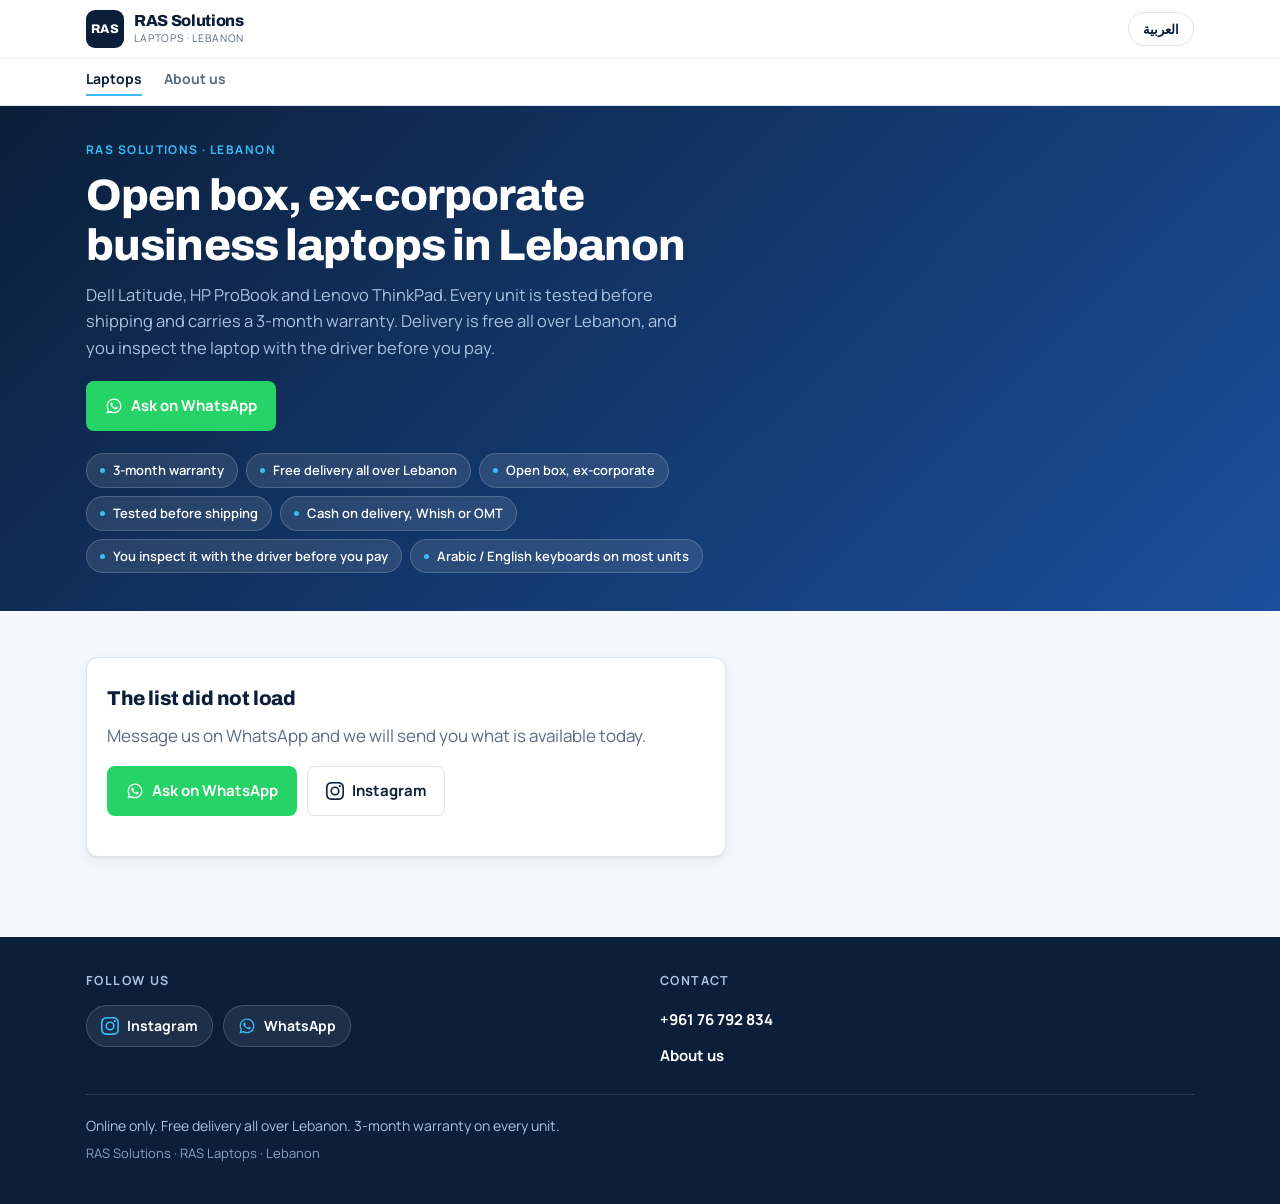
==== index.html @ 00bb6f60 "Add RAS Solutions static site Static product site for RAS Solutions, a refurbished ex-corporate busi" ====
<!DOCTYPE html>
<html lang="en" dir="ltr">
<head>
<meta charset="utf-8">
<meta name="viewport" content="width=device-width, initial-scale=1">

<title>RAS Solutions — open box, ex-corporate business laptops in Lebanon</title>
<meta name="description" content="Open box, ex-corporate Dell Latitude, HP ProBook and Lenovo ThinkPad laptops in Lebanon. 3-month warranty, free delivery all over Lebanon, cash on delivery or Whish / OMT. You inspect the laptop with the driver before you pay.">

<link rel="canonical" href="https://raslaptops.com/">
<meta name="theme-color" content="#0B1F3A">
<link rel="icon" href="images/favicon.svg" type="image/svg+xml">
<link rel="apple-touch-icon" href="images/logo.png">

<!-- Open Graph / Twitter: links to this shop get pasted into WhatsApp all day. -->
<meta property="og:type" content="website">
<meta property="og:site_name" content="RAS Solutions">
<meta property="og:locale" content="en_US">
<meta property="og:locale:alternate" content="ar_LB">
<meta property="og:url" content="https://raslaptops.com/">
<meta property="og:title" content="RAS Solutions — open box, ex-corporate business laptops in Lebanon">
<meta property="og:description" content="Dell Latitude, HP ProBook and Lenovo ThinkPad. 3-month warranty, free delivery all over Lebanon, cash on delivery or Whish / OMT.">
<meta property="og:image" content="https://raslaptops.com/images/og-cover.png">
<meta property="og:image:width" content="1200">
<meta property="og:image:height" content="630">
<meta property="og:image:alt" content="RAS Solutions — open box, ex-corporate business laptops in Lebanon">
<meta name="twitter:card" content="summary_large_image">
<meta name="twitter:title" content="RAS Solutions — open box, ex-corporate business laptops in Lebanon">
<meta name="twitter:description" content="Dell Latitude, HP ProBook and Lenovo ThinkPad. 3-month warranty, free delivery all over Lebanon, cash on delivery or Whish / OMT.">
<meta name="twitter:image" content="https://raslaptops.com/images/og-cover.png">

<link rel="preconnect" href="https://fonts.googleapis.com">
<link rel="preconnect" href="https://fonts.gstatic.com" crossorigin>
<link rel="stylesheet" href="https://fonts.googleapis.com/css2?family=Archivo:wght@700;800&family=Manrope:wght@400;500;600;700;800&family=Noto+Sans+Arabic:wght@400;500;700;800&display=swap">

<link rel="stylesheet" href="style.css">
</head>
<body>

<a class="skip" href="#catalog">Skip to the laptops</a>

<header class="site-header">
  <div class="wrap header-row">

    <a class="brand" href="index.html">
      <span class="brand-mark" aria-hidden="true">RAS</span>
      <span class="brand-text">
        <strong>RAS Solutions</strong>
        <small>Laptops · Lebanon</small>
      </span>
    </a>

    <div class="header-actions">
      <button type="button" class="lang-btn" data-lang-toggle
              data-i18n="toggleLabel" data-i18n-aria="toggleAria"
              aria-label="Switch the site to Arabic">العربية</button>
    </div>
  </div>

  <nav class="site-nav" aria-label="Main">
    <div class="wrap nav-row">
      <a href="index.html" class="is-current" data-i18n="navProducts">Laptops</a>
      <a href="about.html" data-i18n="navAbout">About us</a>
    </div>
  </nav>
</header>

<section class="hero">
  <div class="wrap">
   <div class="hero-inner">
    <p class="hero-eyebrow" data-i18n="heroEyebrow">RAS Solutions · Lebanon</p>
    <h1 data-i18n="heroTitle">Open box, ex-corporate business laptops in Lebanon</h1>
    <p class="hero-text" data-i18n="heroText">Dell Latitude, HP ProBook and Lenovo ThinkPad. Every unit is tested before shipping and carries a 3-month warranty. Delivery is free all over Lebanon, and you inspect the laptop with the driver before you pay.</p>

    <p class="hero-actions">
      <a class="btn btn-wa" data-wa-general target="_blank" rel="noopener"
         href="https://wa.me/96176792834?text=Hi%2C%20I%27d%20like%20to%20see%20the%20laptops%20you%20have%20available">
        <svg class="icon" viewBox="0 0 24 24" aria-hidden="true" focusable="false"><path fill="currentColor" d="M12.04 2C6.6 2 2.2 6.4 2.2 11.84c0 1.74.46 3.44 1.32 4.94L2 22l5.34-1.4a9.8 9.8 0 0 0 4.7 1.2h.01c5.43 0 9.84-4.4 9.84-9.84S17.47 2 12.04 2Zm0 17.96h-.01a8.2 8.2 0 0 1-4.16-1.14l-.3-.18-3.17.83.85-3.09-.2-.32a8.13 8.13 0 0 1-1.25-4.34c0-4.5 3.67-8.16 8.18-8.16 2.18 0 4.23.85 5.78 2.4a8.1 8.1 0 0 1 2.39 5.77c0 4.5-3.67 8.23-8.11 8.23Zm4.49-6.16c-.25-.13-1.45-.72-1.68-.8-.22-.08-.39-.12-.55.13-.16.24-.63.79-.77.95-.14.16-.28.19-.53.06-.24-.12-1.03-.38-1.97-1.21-.73-.65-1.22-1.45-1.36-1.7-.14-.24-.02-.37.11-.5.11-.11.25-.28.37-.43.12-.14.16-.24.25-.4.08-.17.04-.31-.02-.44-.06-.12-.55-1.33-.76-1.81-.2-.48-.4-.42-.55-.42l-.47-.01c-.16 0-.43.06-.65.31-.22.24-.85.83-.85 2.03s.87 2.35.99 2.51c.12.16 1.71 2.6 4.14 3.65.58.25 1.03.4 1.38.51.58.19 1.11.16 1.53.1.47-.07 1.45-.59 1.65-1.17.2-.57.2-1.06.14-1.16-.06-.1-.22-.16-.47-.29Z"/></svg>
        <span data-i18n="heroCta">Ask on WhatsApp</span>
      </a>
    </p>

    <ul class="trust" data-trust-list>
      <li>3-month warranty</li>
      <li>Free delivery all over Lebanon</li>
      <li>Open box, ex-corporate</li>
      <li>Tested before shipping</li>
      <li>Cash on delivery, Whish or OMT</li>
      <li>You inspect it with the driver before you pay</li>
      <li>Arabic / English keyboards on most units</li>
    </ul>
   </div>
  </div>
</section>

<main>
  <div class="wrap">

    <!-- category chips, written from whichever categories are in the sheet -->
    <nav class="filters" id="filters" data-i18n-aria="filterAria"
         aria-label="Filter by category" hidden></nav>

    <!-- the products themselves are written here from the Google Sheet -->
    <div id="catalog" aria-live="polite">
      <noscript>
        <section class="notice">
          <h2>The live list needs JavaScript</h2>
          <p>Message us on WhatsApp and we will send you what is available today.</p>
          <p class="notice-actions">
            <a class="btn btn-wa" href="https://wa.me/96176792834" target="_blank" rel="noopener">WhatsApp +961 76 792 834</a>
            <a class="btn btn-ghost" href="https://www.instagram.com/lb_ras/" target="_blank" rel="noopener">Instagram @lb_ras</a>
          </p>
        </section>
      </noscript>
    </div>

  </div>
</main>

<footer class="site-footer">
  <div class="wrap">
    <div class="footer-cols">

      <div>
        <h2 data-i18n="followHeading">Follow us</h2>
        <div class="social-row" data-social></div>
      </div>

      <div>
        <h2 data-i18n="contactHeading">Contact</h2>
        <ul class="footer-links">
          <li><a data-wa-general target="_blank" rel="noopener"
                 href="https://wa.me/96176792834?text=Hi%2C%20I%27d%20like%20to%20see%20the%20laptops%20you%20have%20available"><span data-phone>+961 76 792 834</span></a></li>
          <li><a href="about.html" data-i18n="navAbout">About us</a></li>
        </ul>
      </div>

    </div>

    <p class="footer-note" data-i18n="footerNote">Online only. Free delivery all over Lebanon. 3-month warranty on every unit.</p>
    <p class="footer-legal">RAS Solutions · RAS Laptops · Lebanon</p>
  </div>
</footer>

<!-- sticky call to action, phones only -->
<div class="sticky-cta">
  <a class="btn btn-wa" data-wa-general target="_blank" rel="noopener"
     href="https://wa.me/96176792834?text=Hi%2C%20I%27d%20like%20to%20see%20the%20laptops%20you%20have%20available">
    <svg class="icon" viewBox="0 0 24 24" aria-hidden="true" focusable="false"><path fill="currentColor" d="M12.04 2C6.6 2 2.2 6.4 2.2 11.84c0 1.74.46 3.44 1.32 4.94L2 22l5.34-1.4a9.8 9.8 0 0 0 4.7 1.2h.01c5.43 0 9.84-4.4 9.84-9.84S17.47 2 12.04 2Zm0 17.96h-.01a8.2 8.2 0 0 1-4.16-1.14l-.3-.18-3.17.83.85-3.09-.2-.32a8.13 8.13 0 0 1-1.25-4.34c0-4.5 3.67-8.16 8.18-8.16 2.18 0 4.23.85 5.78 2.4a8.1 8.1 0 0 1 2.39 5.77c0 4.5-3.67 8.23-8.11 8.23Zm4.49-6.16c-.25-.13-1.45-.72-1.68-.8-.22-.08-.39-.12-.55.13-.16.24-.63.79-.77.95-.14.16-.28.19-.53.06-.24-.12-1.03-.38-1.97-1.21-.73-.65-1.22-1.45-1.36-1.7-.14-.24-.02-.37.11-.5.11-.11.25-.28.37-.43.12-.14.16-.24.25-.4.08-.17.04-.31-.02-.44-.06-.12-.55-1.33-.76-1.81-.2-.48-.4-.42-.55-.42l-.47-.01c-.16 0-.43.06-.65.31-.22.24-.85.83-.85 2.03s.87 2.35.99 2.51c.12.16 1.71 2.6 4.14 3.65.58.25 1.03.4 1.38.51.58.19 1.11.16 1.53.1.47-.07 1.45-.59 1.65-1.17.2-.57.2-1.06.14-1.16-.06-.1-.22-.16-.47-.29Z"/></svg>
    <span data-i18n="askOnWhatsapp">Ask on WhatsApp</span>
  </a>
</div>

<script src="app.js" defer></script>
</body>
</html>
---- style.css ----
/* =============================================================================
   RAS Solutions - style.css
   Mobile first. Navy / royal blue with cyan accents.

   Colour rules baked into this file:
     - cyan is for accents, icons, underlines and focus rings only. Cyan is
       never used for body text. Where a blue text link is needed, the darker
       --link (#0284C7) is used instead, which passes contrast on white.
     - red is only ever used for a low stock count. Nothing else is red.
     - the hero gradient is the only gradient on the site.
   ============================================================================= */

:root {
  --navy:#0B1F3A;  --royal:#1B4F9C;  --cyan:#38BDF8;  --alert:#E23B2E;
  --bg:#F4F7FB;  --surface:#FFFFFF;  --surface-2:#EDF2F9;  --border:#DDE5F0;
  --text:#0B1F3A;  --text-muted:#5A6B85;
  --on-dark:#FFFFFF;  --on-dark-muted:#A9C0DE;
  --primary:#1B4F9C;  --primary-hover:#153E7C;  --focus:#38BDF8;
  --whatsapp:#25D366;  --in-stock:#15803D;  --low-stock:#E23B2E;
  --hero:linear-gradient(135deg,#0B1F3A 0%,#1B4F9C 100%);

  /* the one accessible blue for text-sized links, since cyan fails on white */
  --link:#0284C7;

  --radius:12px;
  --radius-btn:8px;
  --shadow:0 1px 2px rgba(11,31,58,.06), 0 4px 12px rgba(11,31,58,.06);
  --shadow-lift:0 2px 4px rgba(11,31,58,.08), 0 12px 28px rgba(11,31,58,.10);

  --wrap:1140px;

  --font-head:'Archivo', 'Segoe UI', -apple-system, BlinkMacSystemFont, Arial, sans-serif;
  --font-body:'Manrope', 'Segoe UI', -apple-system, BlinkMacSystemFont, Arial, sans-serif;
  --font-ar:'Noto Sans Arabic', 'Segoe UI', Tahoma, 'Geeza Pro', sans-serif;
}

*, *::before, *::after { box-sizing: border-box; }

html { -webkit-text-size-adjust: 100%; }

body {
  margin: 0;
  background: var(--bg);
  color: var(--text);
  font-family: var(--font-body);
  font-size: 16px;
  line-height: 1.6;
  -webkit-font-smoothing: antialiased;
}

@media (min-width: 700px) { body { font-size: 17px; } }

/* Arabic: matched weights, and a face that renders Arabic properly. */
html[lang="ar"] body,
html[lang="ar"] .card-model,
html[lang="ar"] h1, html[lang="ar"] h2, html[lang="ar"] h3 {
  font-family: var(--font-ar);
}
html[lang="ar"] body { line-height: 1.75; }

h1, h2, h3, .card-model, .price, .brand-text strong {
  font-family: var(--font-head);
  font-weight: 800;
  letter-spacing: -0.02em;
}
html[lang="ar"] h1, html[lang="ar"] h2, html[lang="ar"] h3,
html[lang="ar"] .card-model { letter-spacing: 0; font-weight: 700; }

img { display: block; max-width: 100%; }

a { color: var(--link); }

/* the one focus ring, on everything interactive */
:focus-visible {
  outline: 2px solid var(--focus);
  outline-offset: 2px;
  border-radius: 4px;
}

.icon { width: 18px; height: 18px; flex: none; }

.wrap { width: 100%; max-width: var(--wrap); margin-inline: auto; padding-inline: 16px; }

.skip {
  position: absolute; inset-inline-start: -9999px; top: 0; z-index: 60;
  background: var(--navy); color: var(--on-dark); padding: 10px 14px;
  text-decoration: none; border-radius: 0 0 8px 8px;
}
.skip:focus { inset-inline-start: 0; }

/* ---------- header ---------------------------------------------------- */

.site-header {
  position: sticky; top: 0; z-index: 30;
  background: rgba(255, 255, 255, 0.96);
  backdrop-filter: saturate(180%) blur(10px);
  border-bottom: 1px solid var(--border);
}

.header-row { display: flex; align-items: center; gap: 10px; padding-block: 10px; }

.brand {
  display: flex; align-items: center; gap: 10px;
  text-decoration: none; color: var(--text); margin-inline-end: auto;
}
.brand-mark {
  display: grid; place-items: center;
  width: 38px; height: 38px; border-radius: 9px;
  background: var(--navy); color: var(--on-dark);
  font-family: var(--font-head); font-size: 12.5px; font-weight: 800; letter-spacing: 0.04em;
}
.brand-text strong { display: block; font-size: 16px; line-height: 1.2; }
.brand-text small {
  display: block; font-size: 10.5px; color: var(--text-muted);
  letter-spacing: 0.08em; text-transform: uppercase; font-family: var(--font-body);
}

.header-actions { display: flex; align-items: center; gap: 8px; }

.lang-btn {
  background: var(--surface); border: 1px solid var(--border); color: var(--text);
  border-radius: 999px; padding: 7px 14px;
  font-family: var(--font-body); font-size: 13px; font-weight: 700; cursor: pointer;
  white-space: nowrap;
}
.lang-btn:hover { border-color: var(--royal); color: var(--royal); }

.site-nav { background: var(--surface); border-top: 1px solid var(--surface-2); }
.nav-row { display: flex; gap: 22px; padding-block: 9px; }
.site-nav a {
  color: var(--text-muted); text-decoration: none;
  font-size: 14px; font-weight: 700; padding-bottom: 4px;
  border-bottom: 2px solid transparent;
}
.site-nav a:hover { color: var(--royal); }
.site-nav a.is-current { color: var(--navy); border-bottom-color: var(--cyan); }

/* ---------- buttons --------------------------------------------------- */

.btn {
  display: inline-flex; align-items: center; justify-content: center; gap: 8px;
  padding: 12px 18px; border: 1px solid transparent; border-radius: var(--radius-btn);
  font-family: var(--font-body); font-size: 15px; font-weight: 700;
  text-decoration: none; cursor: pointer; white-space: nowrap;
  transition: background-color .15s ease, border-color .15s ease, color .15s ease;
}

.btn-primary { background: var(--primary); color: var(--on-dark); }
.btn-primary:hover { background: var(--primary-hover); }

.btn-wa { background: var(--whatsapp); color: #FFFFFF; }
.btn-wa:hover { background: #1EBE5B; }

.btn-ghost { background: var(--surface); border-color: var(--border); color: var(--text); }
.btn-ghost:hover { border-color: var(--royal); color: var(--royal); }

.btn-sm { padding: 8px 13px; font-size: 13.5px; border-radius: 999px; }

/* on the dark hero */
.btn-onhero { background: var(--surface); color: var(--navy); }
.btn-onhero:hover { background: var(--surface-2); }

/* ---------- hero ------------------------------------------------------ */

.hero {
  background: var(--hero);
  color: var(--on-dark);
  padding-block: 34px 38px;
}
.hero-inner { max-width: 62ch; }

.hero-eyebrow {
  margin: 0 0 10px;
  font-family: var(--font-body);
  font-size: 12px; font-weight: 700; letter-spacing: 0.12em; text-transform: uppercase;
  color: var(--cyan);
}
html[lang="ar"] .hero-eyebrow { text-transform: none; letter-spacing: 0.04em; font-size: 13px; }

.hero h1 {
  margin: 0 0 12px;
  font-size: clamp(28px, 7vw, 44px); line-height: 1.14;
  color: var(--on-dark);
}
.hero-text { margin: 0 0 20px; color: var(--on-dark-muted); font-size: 16.5px; }

.hero-actions { display: flex; flex-wrap: wrap; gap: 10px; margin-bottom: 22px; }

.trust { list-style: none; margin: 0; padding: 0; display: flex; flex-wrap: wrap; gap: 8px; }
.trust li {
  display: inline-flex; align-items: center;
  font-size: 13px; font-weight: 600; color: var(--on-dark);
  background: rgba(255, 255, 255, 0.10);
  border: 1px solid rgba(255, 255, 255, 0.18);
  border-radius: 999px; padding: 6px 13px;
}
.trust li::before {
  content: ""; width: 5px; height: 5px; border-radius: 50%;
  background: var(--cyan); margin-inline-end: 8px;
}

/* ---------- category chips -------------------------------------------- */

.filters {
  display: flex; gap: 8px; overflow-x: auto; padding-block: 18px 4px;
  scrollbar-width: none; -webkit-overflow-scrolling: touch;
}
.filters::-webkit-scrollbar { display: none; }

.chip {
  flex: none;
  background: var(--surface); border: 1px solid var(--border); color: var(--text-muted);
  border-radius: 999px; padding: 8px 15px;
  font-family: var(--font-body); font-size: 13.5px; font-weight: 700;
  cursor: pointer; white-space: nowrap;
  transition: background-color .15s ease, border-color .15s ease, color .15s ease;
}
.chip:hover { border-color: var(--royal); color: var(--royal); }
.chip.is-on { background: var(--navy); border-color: var(--navy); color: var(--on-dark); }

/* ---------- sections and grid ----------------------------------------- */

main { padding-bottom: 40px; }

.group { margin-block: 22px 34px; }
.group-title {
  margin: 0 0 16px; padding-bottom: 10px;
  border-bottom: 1px solid var(--border);
  font-size: 20px; color: var(--navy);
}

.grid { display: grid; gap: 14px; grid-template-columns: 1fr; }
@media (min-width: 600px) { .grid { grid-template-columns: repeat(2, 1fr); gap: 18px; } }
@media (min-width: 980px) { .grid { grid-template-columns: repeat(3, 1fr); gap: 20px; } }

/* ---------- product card ---------------------------------------------- */

.card {
  display: flex; flex-direction: column;
  background: var(--surface);
  border: 1px solid var(--border);
  border-radius: var(--radius);
  box-shadow: var(--shadow);
  overflow: hidden;
  transition: box-shadow .18s ease, transform .18s ease;
}
@media (hover: hover) {
  .card:hover { transform: translateY(-2px); box-shadow: var(--shadow-lift); }
}

.card-photo { position: relative; aspect-ratio: 4 / 3; background: var(--surface-2); }
.card-photo img { width: 100%; height: 100%; object-fit: contain; padding: 12px; }

/* stock badge, top-right of the card */
.stock {
  position: absolute; inset-block-start: 10px; inset-inline-end: 10px;
  font-family: var(--font-body); font-size: 12px; font-weight: 700; line-height: 1.3;
  padding: 5px 10px; border-radius: 999px;
}
.stock-low { background: var(--low-stock); color: #FFFFFF; }
.stock-in  { background: rgba(255, 255, 255, 0.92); color: var(--in-stock); }

.card-body { display: flex; flex-direction: column; flex: 1; padding: 15px 16px 16px; }

.card-model { margin: 0 0 4px; font-size: 17px; color: var(--navy); }
.card-spec {
  margin: 0; font-size: 14px; color: var(--text-muted);
  font-variant-numeric: tabular-nums;
}

.card-tags { display: flex; flex-wrap: wrap; gap: 6px; margin: 10px 0 0; }
.tag {
  font-size: 12px; font-weight: 600; color: var(--text-muted);
  background: var(--surface-2); border-radius: 6px; padding: 4px 9px;
}
.tag-touch { color: var(--royal); }

/* price: the loudest thing on the card after the photo */
.price {
  margin: 14px 0 14px; line-height: 1;
  font-size: 28px; color: var(--navy);
  font-variant-numeric: tabular-nums;
}

.card .btn-wa { margin-top: auto; width: 100%; }

/* Latin model names, Latin specs and prices are marked dir="ltr" in the markup
   so the slashes and the numbers do not get shuffled on the Arabic page, while
   an Arabic spec from the sheet is marked dir="rtl". Either way the text lines
   up with the side the page reads from, so the card never looks broken. */
html[dir="rtl"] .card-model,
html[dir="rtl"] .card-spec,
html[dir="rtl"] .price { text-align: right; }

/* ---------- states ---------------------------------------------------- */

.state { padding-block: 30px; color: var(--text-muted); font-size: 15px; }

.notice {
  max-width: 640px; margin-block: 24px 40px; padding: 24px 20px;
  background: var(--surface); border: 1px solid var(--border);
  border-radius: var(--radius); box-shadow: var(--shadow);
}
.notice h2 { margin: 0 0 8px; font-size: 20px; color: var(--navy); }
.notice p { margin: 0 0 16px; color: var(--text-muted); }
.notice-actions { display: flex; flex-wrap: wrap; gap: 10px; margin: 0; }

/* ---------- about page prose ------------------------------------------ */

.page-title { margin-block: 28px 4px; font-size: clamp(27px, 6.4vw, 38px); color: var(--navy); }

.prose { max-width: 68ch; padding-bottom: 28px; }
.prose h2 { margin: 30px 0 8px; font-size: 20px; color: var(--navy); }
.prose h3 { margin: 0 0 6px; font-size: 17px; font-weight: 700; color: var(--navy); }
.prose p  { margin: 0 0 13px; color: var(--text-muted); }
.prose a  { color: var(--link); }

.faq-item { margin-top: 18px; padding-top: 16px; border-top: 1px solid var(--border); }

/* ---------- footer ---------------------------------------------------- */

.site-footer {
  background: var(--navy); color: var(--on-dark);
  padding-block: 34px 40px;
}
.site-footer h2 {
  margin: 0 0 14px; font-size: 12.5px; font-weight: 700; color: var(--on-dark-muted);
  text-transform: uppercase; letter-spacing: 0.11em; font-family: var(--font-body);
}
html[lang="ar"] .site-footer h2 { text-transform: none; letter-spacing: 0; font-size: 14px; }

.footer-cols { display: grid; gap: 26px; grid-template-columns: 1fr; }
@media (min-width: 700px) { .footer-cols { grid-template-columns: 1fr 1fr; gap: 40px; } }

.social-row { display: flex; flex-wrap: wrap; gap: 10px; }
.social-link {
  display: inline-flex; align-items: center; gap: 8px;
  padding: 9px 14px; border-radius: 999px;
  background: rgba(255, 255, 255, 0.08);
  border: 1px solid rgba(255, 255, 255, 0.16);
  color: var(--on-dark); text-decoration: none;
  font-size: 14px; font-weight: 700;
}
.social-link:hover { background: rgba(255, 255, 255, 0.16); border-color: var(--cyan); }
.social-link .icon { color: var(--cyan); }

.footer-links { list-style: none; margin: 0; padding: 0; display: flex; flex-direction: column; gap: 9px; }
.footer-links a { color: var(--on-dark); text-decoration: none; font-weight: 700; font-size: 15px; }
.footer-links a:hover { color: var(--cyan); }

.footer-note {
  margin: 26px 0 6px; color: var(--on-dark-muted); font-size: 14px;
  border-top: 1px solid rgba(255, 255, 255, 0.14); padding-top: 20px;
}
.footer-legal { margin: 0; color: var(--on-dark-muted); font-size: 13px; opacity: .8; }

/* ---------- sticky WhatsApp bar, phones only -------------------------- */

.sticky-cta {
  position: fixed; inset-inline: 0; bottom: 0; z-index: 40;
  padding: 10px 16px calc(10px + env(safe-area-inset-bottom));
  background: rgba(255, 255, 255, 0.97);
  border-top: 1px solid var(--border);
  backdrop-filter: blur(10px);
}
.sticky-cta .btn { width: 100%; }

@media (min-width: 768px) { .sticky-cta { display: none; } }
@media (max-width: 767px) { body { padding-bottom: 78px; } }

@media (prefers-reduced-motion: reduce) {
  * { transition: none !important; animation: none !important; }
}
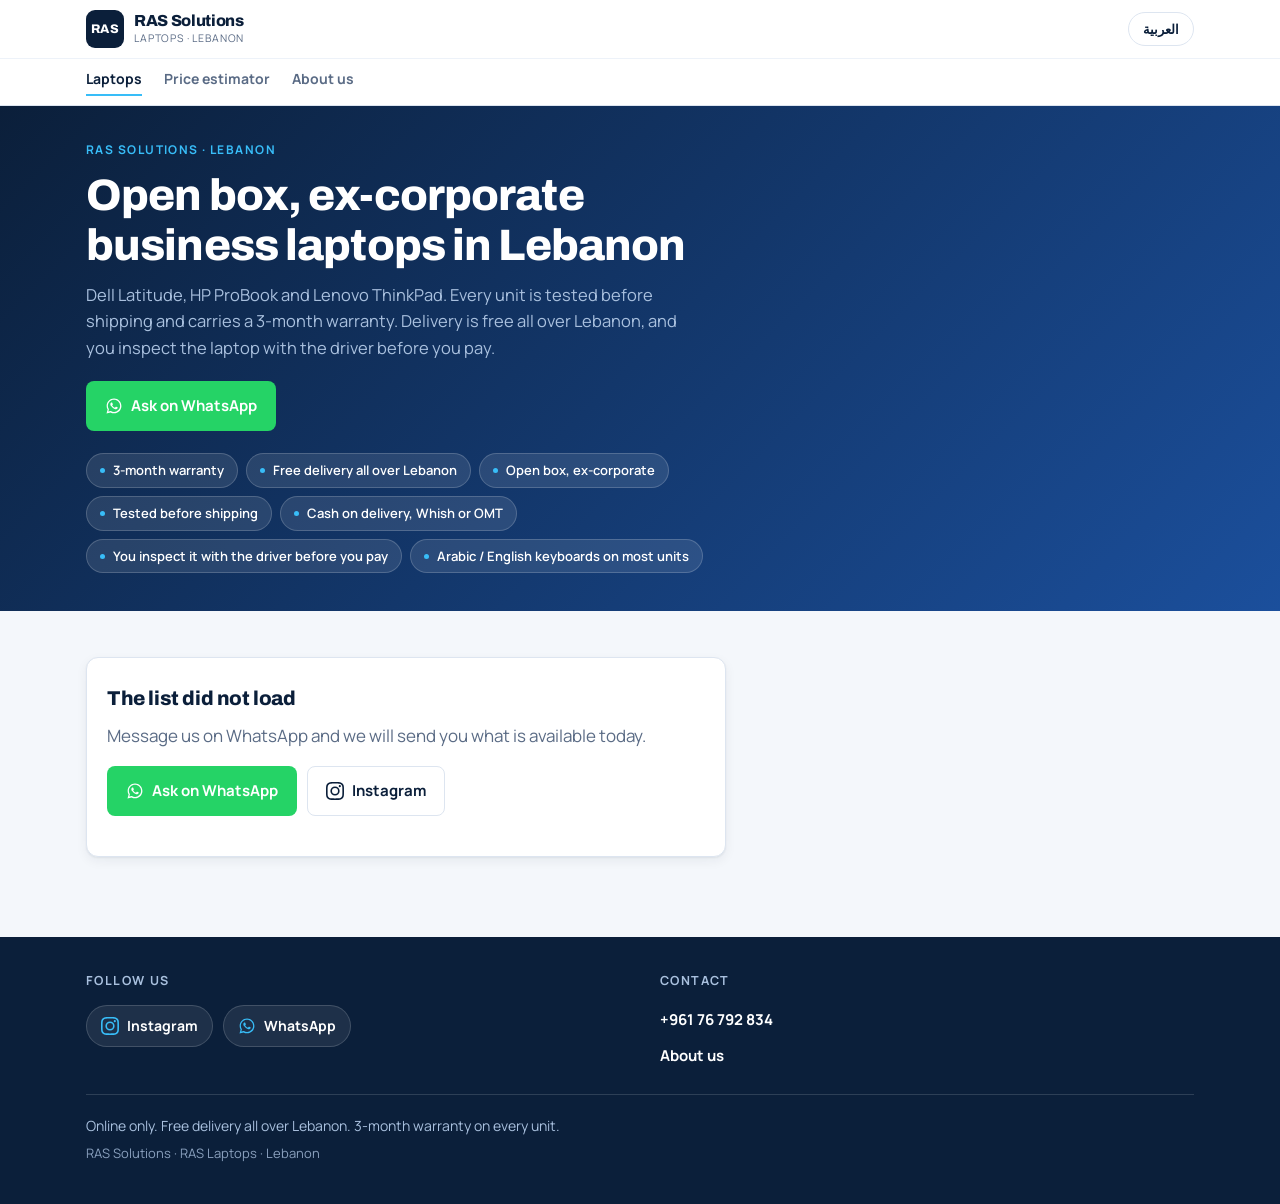
==== commit 33c684a4: "Add laptop price estimator A new page, estimate.html, that estimates what a visitor's own laptop is " ====
--- a/index.html
+++ b/index.html
@@ -7,7 +7,7 @@
 <title>RAS Solutions — open box, ex-corporate business laptops in Lebanon</title>
 <meta name="description" content="Open box, ex-corporate Dell Latitude, HP ProBook and Lenovo ThinkPad laptops in Lebanon. 3-month warranty, free delivery all over Lebanon, cash on delivery or Whish / OMT. You inspect the laptop with the driver before you pay.">
 
-<link rel="canonical" href="https://raslaptops.com/">
+<link rel="canonical" href="https://fryangotit.github.io/ras-laptops/">
 <meta name="theme-color" content="#0B1F3A">
 <link rel="icon" href="images/favicon.svg" type="image/svg+xml">
 <link rel="apple-touch-icon" href="images/logo.png">
@@ -17,17 +17,17 @@
 <meta property="og:site_name" content="RAS Solutions">
 <meta property="og:locale" content="en_US">
 <meta property="og:locale:alternate" content="ar_LB">
-<meta property="og:url" content="https://raslaptops.com/">
+<meta property="og:url" content="https://fryangotit.github.io/ras-laptops/">
 <meta property="og:title" content="RAS Solutions — open box, ex-corporate business laptops in Lebanon">
 <meta property="og:description" content="Dell Latitude, HP ProBook and Lenovo ThinkPad. 3-month warranty, free delivery all over Lebanon, cash on delivery or Whish / OMT.">
-<meta property="og:image" content="https://raslaptops.com/images/og-cover.png">
+<meta property="og:image" content="https://fryangotit.github.io/ras-laptops/images/og-cover.png">
 <meta property="og:image:width" content="1200">
 <meta property="og:image:height" content="630">
 <meta property="og:image:alt" content="RAS Solutions — open box, ex-corporate business laptops in Lebanon">
 <meta name="twitter:card" content="summary_large_image">
 <meta name="twitter:title" content="RAS Solutions — open box, ex-corporate business laptops in Lebanon">
 <meta name="twitter:description" content="Dell Latitude, HP ProBook and Lenovo ThinkPad. 3-month warranty, free delivery all over Lebanon, cash on delivery or Whish / OMT.">
-<meta name="twitter:image" content="https://raslaptops.com/images/og-cover.png">
+<meta name="twitter:image" content="https://fryangotit.github.io/ras-laptops/images/og-cover.png">
 
 <link rel="preconnect" href="https://fonts.googleapis.com">
 <link rel="preconnect" href="https://fonts.gstatic.com" crossorigin>
@@ -60,6 +60,7 @@
   <nav class="site-nav" aria-label="Main">
     <div class="wrap nav-row">
       <a href="index.html" class="is-current" data-i18n="navProducts">Laptops</a>
+      <a href="estimate.html" data-i18n="navEstimate">Price estimator</a>
       <a href="about.html" data-i18n="navAbout">About us</a>
     </div>
   </nav>
--- a/style.css
+++ b/style.css
@@ -371,3 +371,103 @@
 @media (prefers-reduced-motion: reduce) {
   * { transition: none !important; animation: none !important; }
 }
+
+/* ---------- price estimator ------------------------------------------- */
+
+.page-intro {
+  max-width: 62ch; margin: 0 0 24px; color: var(--text-muted); font-size: 16.5px;
+}
+
+.est-layout { display: grid; gap: 20px; grid-template-columns: 1fr; align-items: start; }
+@media (min-width: 900px) {
+  .est-layout { grid-template-columns: 1fr 1fr; gap: 28px; }
+  .est-result { position: sticky; top: 118px; }
+}
+
+.est-form {
+  background: var(--surface); border: 1px solid var(--border);
+  border-radius: var(--radius); box-shadow: var(--shadow);
+  padding: 18px 18px 20px;
+}
+
+.field { margin: 0 0 15px; }
+.field label {
+  display: block; margin-bottom: 5px;
+  font-size: 13px; font-weight: 700; color: var(--text);
+}
+.field select {
+  width: 100%; padding: 11px 12px;
+  font-family: var(--font-body); font-size: 15px; color: var(--text);
+  background: var(--surface); border: 1px solid var(--border);
+  border-radius: var(--radius-btn);
+}
+.field select:hover { border-color: var(--royal); }
+
+.field-extras { border: 0; padding: 4px 0 0; margin: 4px 0 0; }
+.field-extras legend {
+  padding: 0; margin-bottom: 9px;
+  font-size: 13px; font-weight: 700; color: var(--text);
+}
+.checks { display: grid; gap: 8px; grid-template-columns: 1fr; }
+@media (min-width: 520px) { .checks { grid-template-columns: 1fr 1fr; } }
+
+.check {
+  display: flex; align-items: center; gap: 9px;
+  font-size: 14px; color: var(--text-muted); cursor: pointer;
+}
+.check input {
+  width: 17px; height: 17px; margin: 0; flex: none;
+  accent-color: var(--royal);
+}
+.check:hover { color: var(--text); }
+
+.est-result {
+  background: var(--surface); border: 1px solid var(--border);
+  border-radius: var(--radius); box-shadow: var(--shadow);
+  overflow: hidden;
+}
+
+.est-figure { padding: 20px 18px 18px; border-bottom: 1px solid var(--border); }
+.est-label {
+  margin: 0 0 6px; font-size: 12.5px; font-weight: 700; color: var(--text-muted);
+  text-transform: uppercase; letter-spacing: 0.09em;
+}
+html[lang="ar"] .est-label { text-transform: none; letter-spacing: 0; font-size: 14px; }
+
+.est-range {
+  margin: 0 0 12px; line-height: 1.05;
+  font-family: var(--font-head); font-weight: 800; letter-spacing: -0.02em;
+  font-size: clamp(30px, 8vw, 42px); color: var(--navy);
+  font-variant-numeric: tabular-nums;
+}
+.est-range span {
+  font-family: var(--font-body); font-size: 16px; font-weight: 600;
+  color: var(--text-muted); letter-spacing: 0; padding: 0 6px;
+}
+html[dir="rtl"] .est-range { text-align: right; }
+
+.est-note { margin: 0; font-size: 13.5px; line-height: 1.55; color: var(--text-muted); }
+
+.est-actions { display: flex; flex-wrap: wrap; gap: 10px; margin: 16px 0 0; }
+.est-actions .btn { flex: 1 1 auto; }
+
+.est-breakdown { padding: 16px 18px 18px; }
+.est-breakdown summary {
+  cursor: pointer; font-weight: 700; font-size: 14px; color: var(--navy);
+  margin-bottom: 12px;
+}
+
+.table-scroll { overflow-x: auto; margin-bottom: 14px; }
+.est-breakdown table { width: 100%; border-collapse: collapse; font-size: 13.5px; }
+.est-breakdown th {
+  text-align: start; padding: 7px 8px; border-bottom: 1px solid var(--border);
+  font-size: 11.5px; font-weight: 700; color: var(--text-muted);
+  text-transform: uppercase; letter-spacing: 0.07em; white-space: nowrap;
+}
+html[lang="ar"] .est-breakdown th { text-transform: none; letter-spacing: 0; font-size: 13px; }
+.est-breakdown td {
+  padding: 7px 8px; border-bottom: 1px solid var(--surface-2); color: var(--text-muted);
+}
+.est-breakdown td:first-child { color: var(--text); font-weight: 600; white-space: nowrap; }
+.est-breakdown .num { text-align: end; font-variant-numeric: tabular-nums; white-space: nowrap; }
+.est-breakdown .row-sum td { font-weight: 700; color: var(--navy); background: var(--surface-2); }
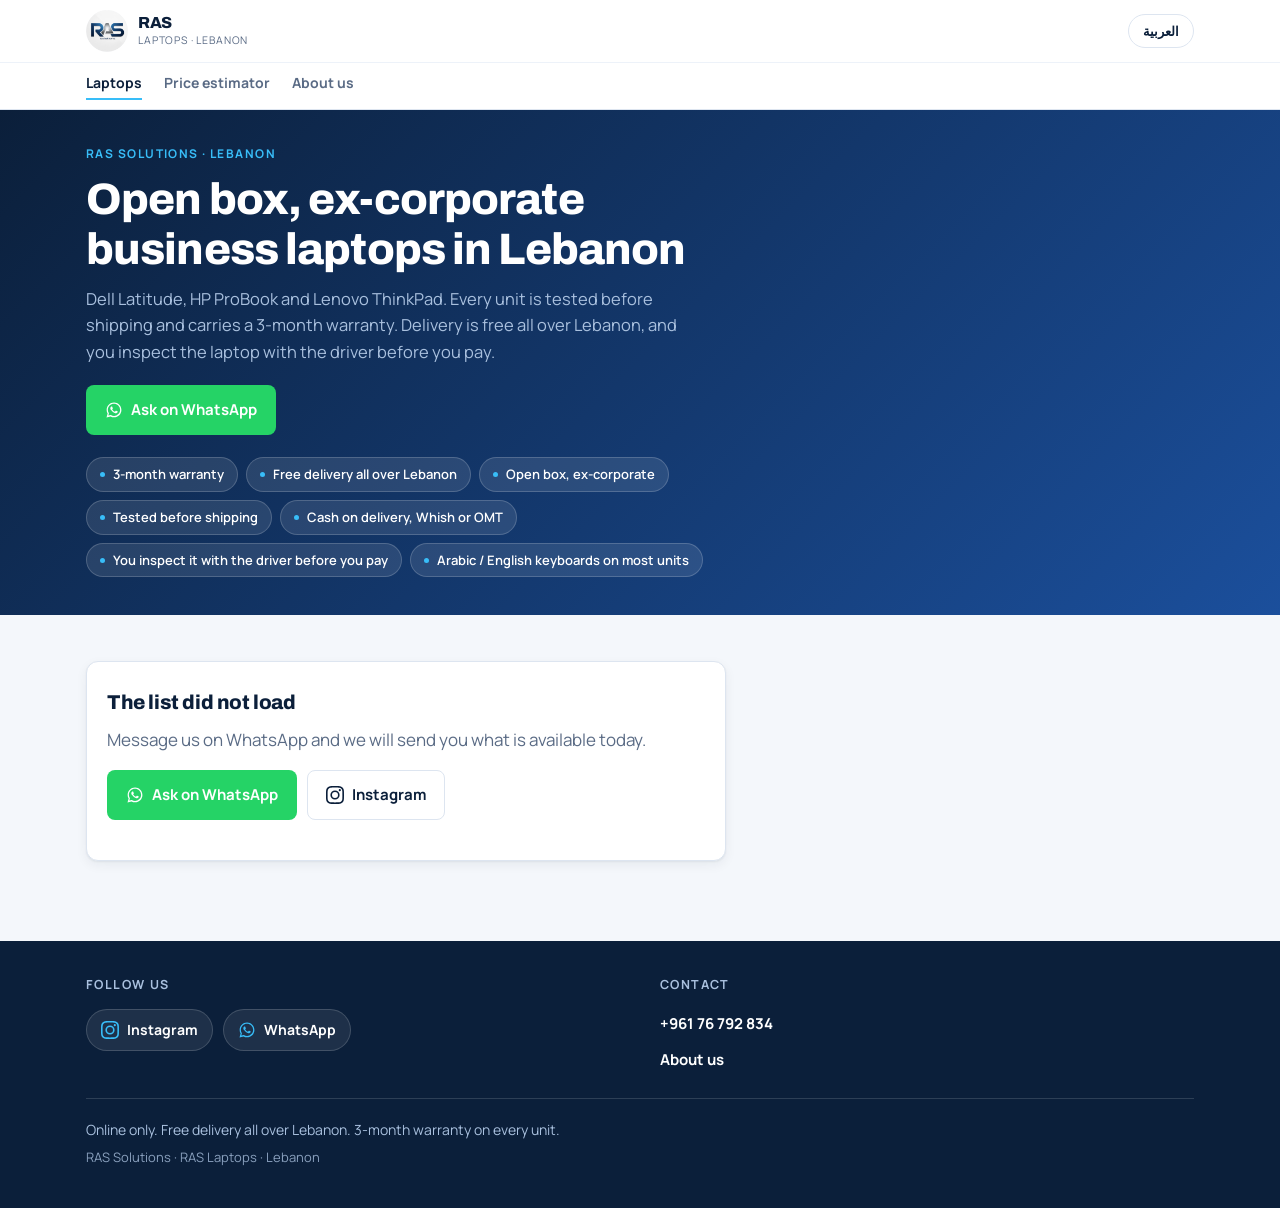
==== commit 863ace54: "Fix the tab icon and re-encode the product photos The tab icon: favicon.svg loaded fine (200, image/" ====
--- a/index.html
+++ b/index.html
@@ -9,7 +9,7 @@
 
 <link rel="canonical" href="https://fryangotit.github.io/ras-laptops/">
 <meta name="theme-color" content="#0B1F3A">
-<link rel="icon" href="images/favicon.svg" type="image/svg+xml">
+<link rel="icon" href="images/favicon.png" type="image/png">
 <link rel="apple-touch-icon" href="images/logo.png">
 
 <!-- Open Graph / Twitter: links to this shop get pasted into WhatsApp all day. -->
@@ -42,7 +42,7 @@
 <header class="site-header">
   <div class="wrap header-row">
 
-    <a class="brand" href="index.html">
+    <a class="brand" href="index.html" data-brand>
       <span class="brand-mark" aria-hidden="true">RAS</span>
       <span class="brand-text">
         <strong>RAS Solutions</strong>
--- a/style.css
+++ b/style.css
@@ -109,6 +109,9 @@
   background: var(--navy); color: var(--on-dark);
   font-family: var(--font-head); font-size: 12.5px; font-weight: 800; letter-spacing: 0.04em;
 }
+/* a logo picture set through CONFIG.logo.image; height comes from the config */
+.brand-logo { width: auto; max-height: 44px; object-fit: contain; flex: none; }
+
 .brand-text strong { display: block; font-size: 16px; line-height: 1.2; }
 .brand-text small {
   display: block; font-size: 10.5px; color: var(--text-muted);
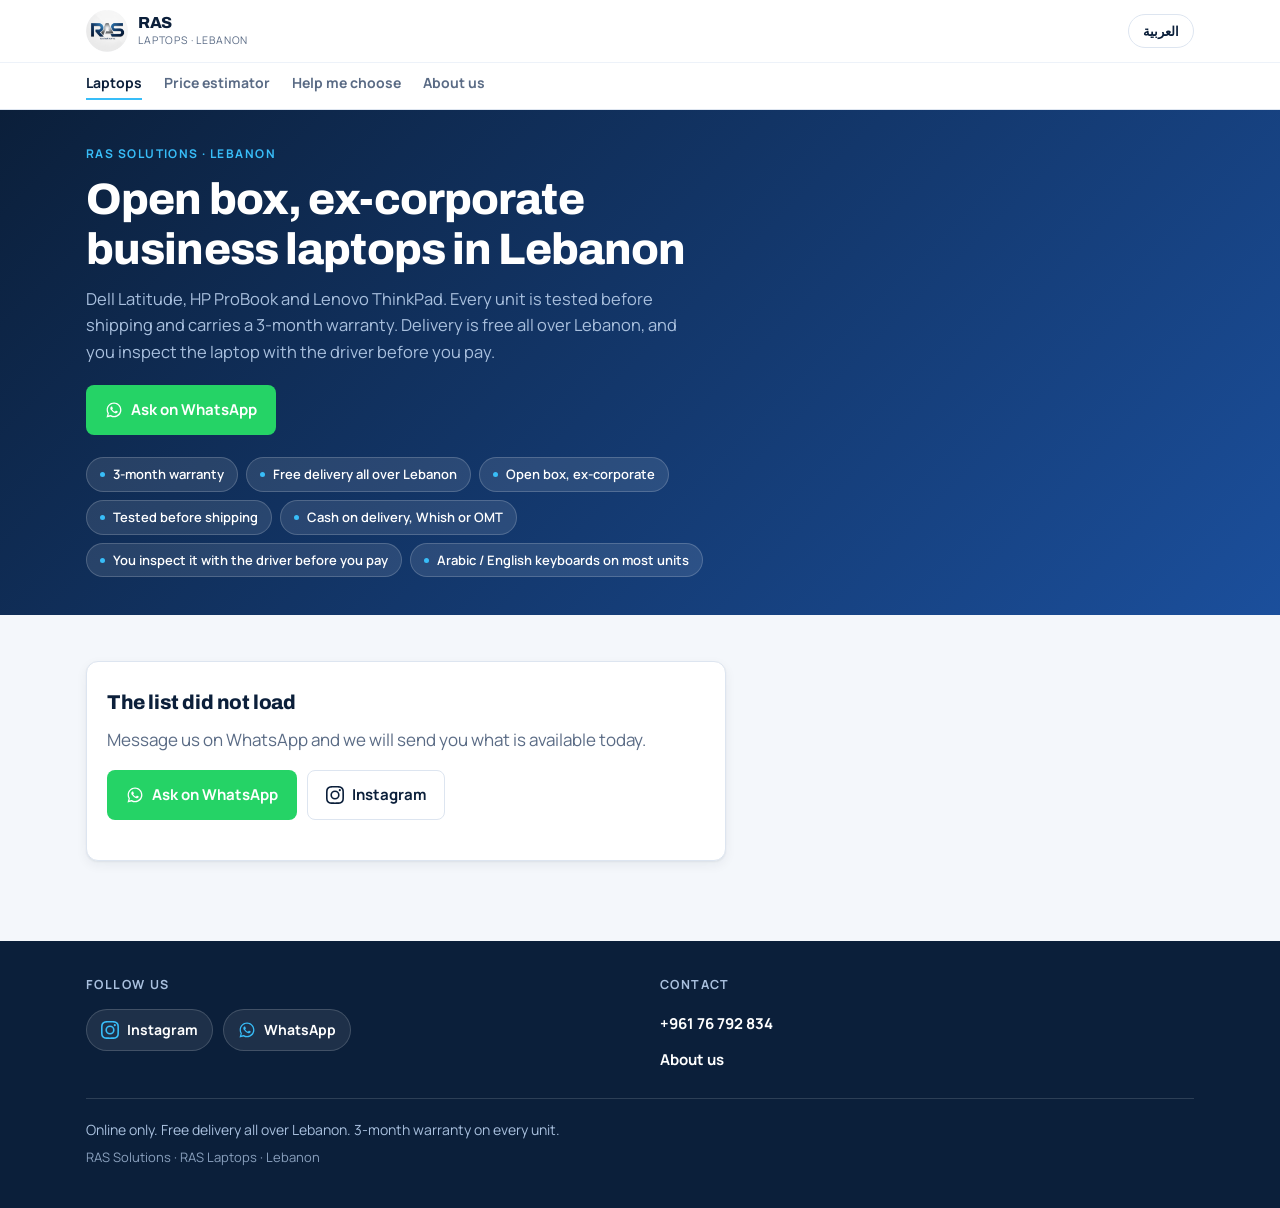
==== commit 6587f5c2: "Add a guided "help me choose" questionnaire choose.html asks five questions and recommends from what" ====
--- a/index.html
+++ b/index.html
@@ -7,7 +7,7 @@
 <title>RAS Solutions — open box, ex-corporate business laptops in Lebanon</title>
 <meta name="description" content="Open box, ex-corporate Dell Latitude, HP ProBook and Lenovo ThinkPad laptops in Lebanon. 3-month warranty, free delivery all over Lebanon, cash on delivery or Whish / OMT. You inspect the laptop with the driver before you pay.">
 
-<link rel="canonical" href="https://fryangotit.github.io/ras-laptops/">
+<link rel="canonical" href="https://raslaptops.com/">
 <meta name="theme-color" content="#0B1F3A">
 <link rel="icon" href="images/favicon.png" type="image/png">
 <link rel="apple-touch-icon" href="images/logo.png">
@@ -17,17 +17,17 @@
 <meta property="og:site_name" content="RAS Solutions">
 <meta property="og:locale" content="en_US">
 <meta property="og:locale:alternate" content="ar_LB">
-<meta property="og:url" content="https://fryangotit.github.io/ras-laptops/">
+<meta property="og:url" content="https://raslaptops.com/">
 <meta property="og:title" content="RAS Solutions — open box, ex-corporate business laptops in Lebanon">
 <meta property="og:description" content="Dell Latitude, HP ProBook and Lenovo ThinkPad. 3-month warranty, free delivery all over Lebanon, cash on delivery or Whish / OMT.">
-<meta property="og:image" content="https://fryangotit.github.io/ras-laptops/images/og-cover.png">
+<meta property="og:image" content="https://raslaptops.com/images/og-cover.png">
 <meta property="og:image:width" content="1200">
 <meta property="og:image:height" content="630">
 <meta property="og:image:alt" content="RAS Solutions — open box, ex-corporate business laptops in Lebanon">
 <meta name="twitter:card" content="summary_large_image">
 <meta name="twitter:title" content="RAS Solutions — open box, ex-corporate business laptops in Lebanon">
 <meta name="twitter:description" content="Dell Latitude, HP ProBook and Lenovo ThinkPad. 3-month warranty, free delivery all over Lebanon, cash on delivery or Whish / OMT.">
-<meta name="twitter:image" content="https://fryangotit.github.io/ras-laptops/images/og-cover.png">
+<meta name="twitter:image" content="https://raslaptops.com/images/og-cover.png">
 
 <link rel="preconnect" href="https://fonts.googleapis.com">
 <link rel="preconnect" href="https://fonts.gstatic.com" crossorigin>
@@ -61,6 +61,7 @@
     <div class="wrap nav-row">
       <a href="index.html" class="is-current" data-i18n="navProducts">Laptops</a>
       <a href="estimate.html" data-i18n="navEstimate">Price estimator</a>
+      <a href="choose.html" data-i18n="navChoose">Help me choose</a>
       <a href="about.html" data-i18n="navAbout">About us</a>
     </div>
   </nav>
@@ -96,6 +97,12 @@
 
 <main>
   <div class="wrap">
+
+    <!-- deals: the Instagram carousels, from the deals tab of the sheet -->
+    <section class="deals-section" id="deals" hidden>
+      <h2 class="deals-heading" data-i18n="dealsHeading">This week</h2>
+      <div class="deals" id="deals-list"></div>
+    </section>
 
     <!-- category chips, written from whichever categories are in the sheet -->
     <nav class="filters" id="filters" data-i18n-aria="filterAria"
--- a/style.css
+++ b/style.css
@@ -474,3 +474,150 @@
 .est-breakdown td:first-child { color: var(--text); font-weight: 600; white-space: nowrap; }
 .est-breakdown .num { text-align: end; font-variant-numeric: tabular-nums; white-space: nowrap; }
 .est-breakdown .row-sum td { font-weight: 700; color: var(--navy); background: var(--surface-2); }
+
+/* ---------- variant buttons ------------------------------------------- */
+
+.variants { display: flex; flex-wrap: wrap; gap: 6px; margin-top: 10px; }
+
+.vpill {
+  background: var(--surface); border: 1px solid var(--border); color: var(--text-muted);
+  border-radius: 999px; padding: 5px 11px;
+  font-family: var(--font-body); font-size: 12.5px; font-weight: 700;
+  cursor: pointer; white-space: nowrap;
+  transition: background-color .15s ease, border-color .15s ease, color .15s ease;
+}
+.vpill:hover { border-color: var(--royal); color: var(--royal); }
+.vpill.is-on { background: var(--navy); border-color: var(--navy); color: var(--on-dark); }
+
+/* ---------- deals carousel ------------------------------------------- */
+
+.deals-section { padding-top: 22px; }
+
+.deals-heading {
+  margin: 0 0 14px; font-size: 20px; color: var(--navy);
+}
+
+.deals { display: grid; gap: 18px; grid-template-columns: 1fr; }
+@media (min-width: 900px) { .deals { grid-template-columns: repeat(2, 1fr); } }
+
+.deal {
+  background: var(--surface); border: 1px solid var(--border);
+  border-radius: var(--radius); box-shadow: var(--shadow); overflow: hidden;
+}
+
+.deal-frame { position: relative; background: var(--surface-2); }
+
+/* the browser does the swiping; the script only keeps the dots in step */
+.deal-slides {
+  display: flex;
+  overflow-x: auto;
+  scroll-snap-type: x mandatory;
+  scrollbar-width: none;
+  -webkit-overflow-scrolling: touch;
+}
+.deal-slides::-webkit-scrollbar { display: none; }
+
+.deal-slide { flex: 0 0 100%; scroll-snap-align: center; }
+.deal-slide img { width: 100%; height: auto; display: block; }
+
+.deal-arrow {
+  position: absolute; top: 50%; transform: translateY(-50%);
+  display: grid; place-items: center;
+  width: 36px; height: 36px; padding: 0;
+  background: rgba(255, 255, 255, 0.92); color: var(--navy);
+  border: 1px solid var(--border); border-radius: 50%;
+  cursor: pointer; opacity: 0; transition: opacity .15s ease, background-color .15s ease;
+}
+.deal-arrow.prev { inset-inline-start: 10px; }
+.deal-arrow.next { inset-inline-end: 10px; }
+.deal-arrow:hover { background: #fff; }
+.deal-frame:hover .deal-arrow, .deal-arrow:focus-visible { opacity: 1; }
+/* on a touch screen there is no hover, and swiping is the point */
+@media (hover: none) { .deal-arrow { display: none; } }
+
+/* the arrows point the way the page reads */
+html[dir="rtl"] .deal-arrow svg { transform: scaleX(-1); }
+
+.deal-dots {
+  position: absolute; inset-inline: 0; bottom: 10px;
+  display: flex; justify-content: center; gap: 6px;
+}
+.deal-dot {
+  width: 7px; height: 7px; padding: 0;
+  border: 0; border-radius: 50%; cursor: pointer;
+  background: rgba(255, 255, 255, 0.55);
+  box-shadow: 0 0 0 1px rgba(11, 31, 58, 0.25);
+  transition: background-color .15s ease, width .15s ease;
+}
+.deal-dot.is-on { background: #fff; width: 18px; border-radius: 999px; }
+
+.deal-body { padding: 15px 16px 16px; }
+.deal-title { margin: 0 0 5px; font-size: 17px; color: var(--navy); }
+.deal-text { margin: 0; font-size: 14px; color: var(--text-muted); }
+.deal-actions { display: flex; flex-wrap: wrap; gap: 9px; margin: 14px 0 0; }
+.deal-actions .btn { flex: 1 1 auto; }
+
+/* ---------- help me choose -------------------------------------------- */
+
+.chooser {
+  max-width: 640px;
+  background: var(--surface); border: 1px solid var(--border);
+  border-radius: var(--radius); box-shadow: var(--shadow);
+  padding: 20px 18px 22px; margin-bottom: 34px;
+}
+
+.ch-progress {
+  height: 4px; border-radius: 999px; background: var(--surface-2);
+  overflow: hidden; margin-bottom: 16px;
+}
+.ch-progress span {
+  display: block; height: 100%; background: var(--cyan);
+  transition: width .25s ease;
+}
+.ch-progress.done span { background: var(--in-stock); }
+
+.ch-step {
+  margin: 0 0 6px; font-size: 12.5px; font-weight: 700; color: var(--text-muted);
+  text-transform: uppercase; letter-spacing: 0.09em;
+}
+html[lang="ar"] .ch-step { text-transform: none; letter-spacing: 0; font-size: 14px; }
+
+.ch-question { margin: 0 0 16px; font-size: 21px; color: var(--navy); }
+
+.ch-answers { display: grid; gap: 9px; }
+.ch-answer {
+  width: 100%; text-align: start;
+  background: var(--surface); border: 1px solid var(--border); color: var(--text);
+  border-radius: var(--radius-btn); padding: 14px 15px;
+  font-family: var(--font-body); font-size: 15.5px; font-weight: 600; line-height: 1.4;
+  cursor: pointer;
+  transition: background-color .15s ease, border-color .15s ease, color .15s ease;
+}
+.ch-answer:hover { border-color: var(--royal); background: var(--surface-2); }
+.ch-answer.is-on { background: var(--navy); border-color: var(--navy); color: var(--on-dark); }
+
+.ch-nav { margin: 16px 0 0; }
+
+.ch-picks { display: grid; gap: 18px; grid-template-columns: 1fr; }
+@media (min-width: 760px) { .chooser { max-width: 900px; } .ch-picks { grid-template-columns: repeat(2, 1fr); } }
+
+.ch-pick { display: flex; flex-direction: column; }
+
+.ch-why {
+  list-style: none; margin: 0 0 10px; padding: 0;
+  display: flex; flex-direction: column; gap: 5px;
+}
+.ch-why li {
+  position: relative; padding-inline-start: 20px;
+  font-size: 13.5px; color: var(--text-muted);
+}
+.ch-why li::before {
+  content: ""; position: absolute; inset-inline-start: 4px; top: 8px;
+  width: 6px; height: 6px; border-radius: 50%; background: var(--in-stock);
+}
+.ch-why li.over { color: var(--text-muted); }
+.ch-why li.over::before { background: var(--text-muted); }
+
+.ch-none { margin: 0 0 16px; color: var(--text-muted); }
+.ch-actions { display: flex; flex-wrap: wrap; gap: 10px; margin: 20px 0 0; }
+.ch-actions .btn { flex: 1 1 auto; }
